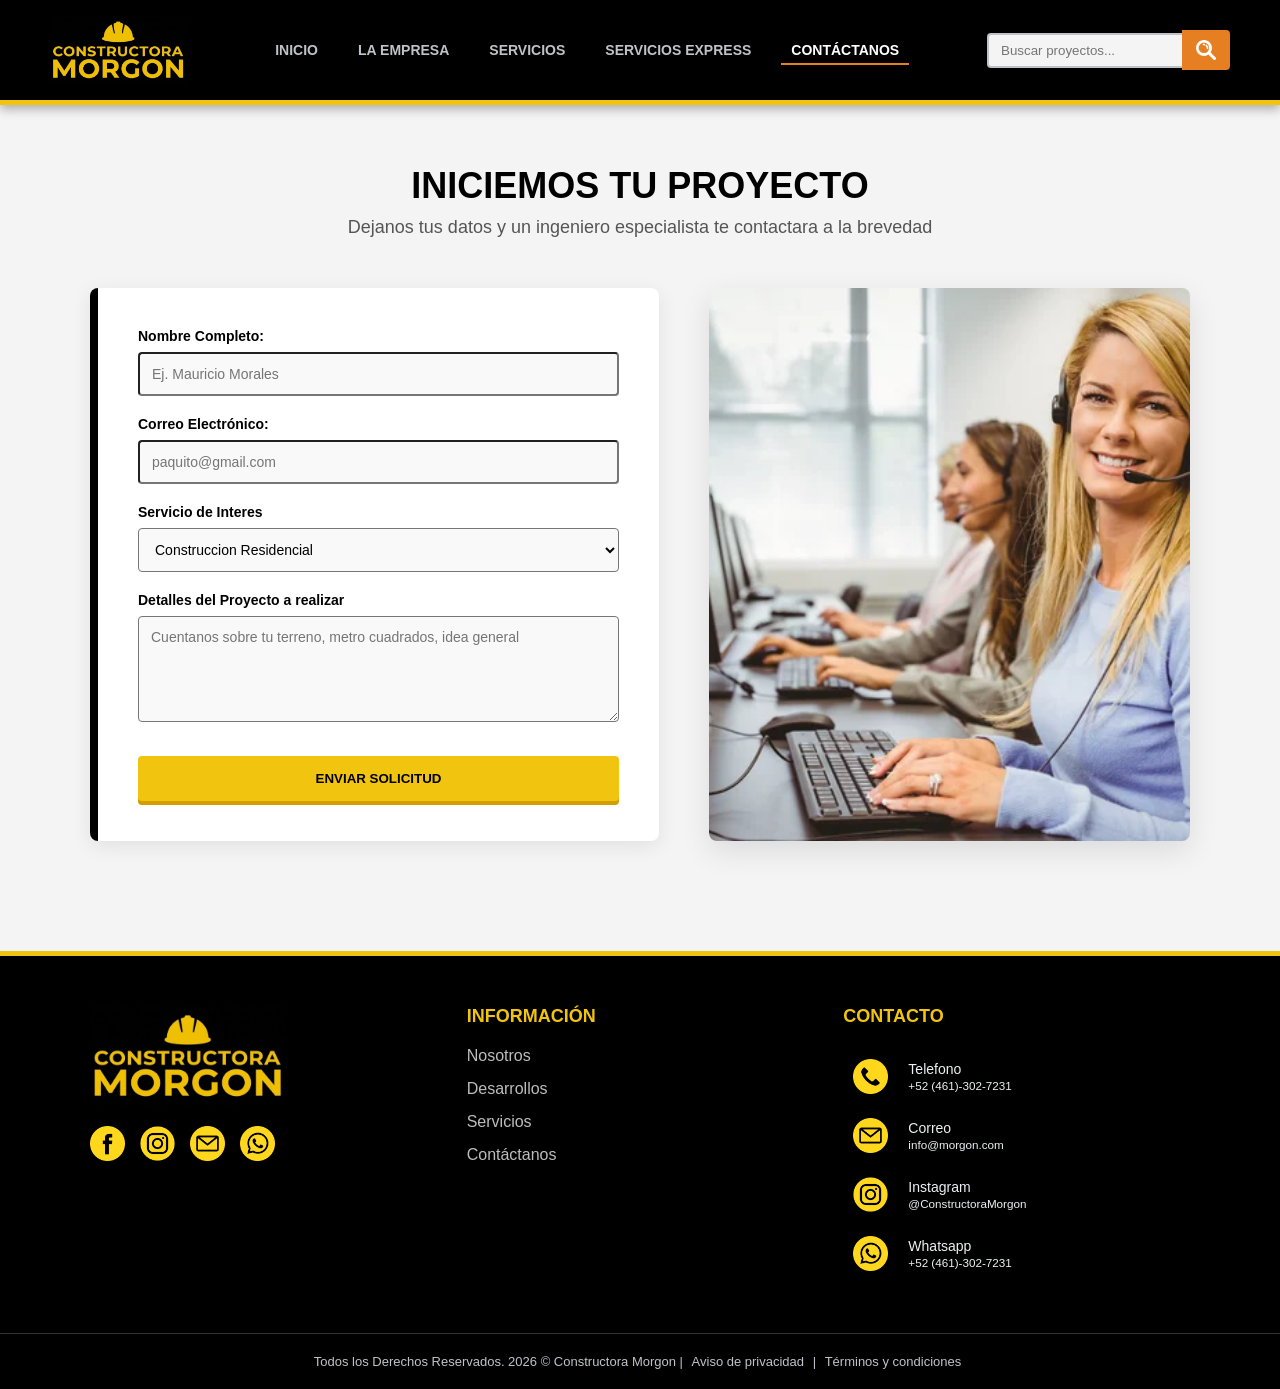
==== contacto.html @ a96509dc "codigo clase, pagina contactanos, estilos y funciones, barra de busqueda" ====
<!-- Declaración del tipo de documento para HTML5 -->
<!DOCTYPE html>
<html lang="es">
<head>
    <!-- Configuraciones básicas de codificación, responsividad y estilos -->
    <meta charset="UTF-8">
    <meta name="viewport" content="width=device-width, initial-scale=1.0">
    <title>Inicio | Constructora Morgon</title>
    <link rel="stylesheet" href="style.css">
    <link rel="stylesheet" href="css/contacto.css">
</head>
<body>

    <!-- ENCABEZADO: Contiene el logo, la navegación y la barra de búsqueda -->
    <header class="header">
        <!-- Logo de la empresa -->
        <div class="logo">
            <img src="img/principal/logo.jpg" alt="Constructora Morgon" class="logo-img">
        </div>
        
        <!-- Menú de navegación principal -->
        <nav class="navbar">
            <ul>
                <li><a href="index.html" >Inicio</a></li>
                <li><a href="empresa.html">La Empresa</a></li>
                <li><a href="servicios.html">Servicios</a></li>
                <li><a href="serviciosExpress.html">Servicios Express</a></li>
                <li><a href="contacto.html" class="active">Contáctanos</a></li>
            </ul>
        </nav>

        <!-- Barra y botón de búsqueda -->
        <div class="search-container">
            <input type="search" placeholder="Buscar proyectos..." class="search-bar">
            <button class="search-btn">
                <img src="iconos/lupa.png" alt="Buscar" class="search-icon-img">
            </button>
        </div>
    </header>

    <!-- CONTENIDO PRINCIPAL: La información que destaca en la página de inicio -->
    <main class="main-content">
        <div class="page-container">
            <div class="section-title">
                <h2>Iniciemos tu Proyecto</h2>
                <p>Dejanos tus datos y un ingeniero especialista te contactara a la brevedad</p>
            </div>

            <div class="contact-split">
                <div class="form-container">
                    <form  id="contactForm" action="#" method="POST">
                        <div class="form-group">
                            <label for="nombre">Nombre Completo:</label>
                            <input type="text" id="nombre" name="nombre" placeholder="Ej. Mauricio Morales" required>
                        </div>
                        <div class="form-group">
                            <label for="correo">Correo Electrónico:</label>
                            <input type="email" id="correo" name="correo" placeholder="paquito@gmail.com" required>
                        </div>
                        <div class="form-group">
                            <label for="servicio">Servicio de Interes</label>
                            <select name="servicio" id="servicio" required>
                                <option value="residencial">Construccion Residencial</option>
                                <option value="industrial">Nave Industrial</option>
                                <option value="presupuesto">Presupuesto Inicial</option>
                                <option value="pisos">Pegado de Pisos para salones</option>
                                <option value="tinaco">Montura de tinaco e instalaciones</option>
                            </select>
                        </div>
                        <div class="form-group">
                            <label for="mensaje">Detalles del Proyecto a realizar</label>
                            <textarea 
                                name="mensaje" 
                                id="mensaje" 
                                rows="5"
                                placeholder="Cuentanos sobre tu terreno, metro cuadrados, idea general"
                                required
                                ></textarea>
                        </div>
                        <button class="cta-button" type="submit">Enviar Solicitud</button>
                    </form>
                </div>
                <div class="contact-image-wrapper">
                    <img src="img/contacto/contactanos.jpg" alt="Contacto Contructura" class="contact-hero-img">
                </div>

            </div>
        </div>        
       

    </main> 

    <!-- PIE DE PÁGINA: Enlaces, redes sociales e información de contacto -->
    <footer class="footer">
        <div class="footer-container">
            
            <!-- Columna 1: Logo corporativo y redes sociales -->
            <div class="footer-col logo-col">
                <img src="img/principal/logo.jpg" alt="Constructora Morgon" class="footer-logo-img">
                <div class="social-links">
                    <a href="#" class="social-icon"><img src="iconos/facebook.png" alt="facebook"></a>
                    <a href="#" class="social-icon"><img src="iconos/instagram.png" alt="instagram"></a>
                    <a href="#" class="social-icon"><img src="iconos/email.png" alt="email"></a>
                    <a href="#" class="social-icon"><img src="iconos/whatsapp.png" alt="whatsapp"></a>
                </div>
            </div>

            <!-- Columna 2: Enlaces rápidos de navegación -->
            <div class="footer-col links-col">
                <h3>Información</h3>
                <ul>
                    <li><a href="empresa.html">Nosotros</a></li>
                    <li><a href="servicios.html">Desarrollos</a></li>
                    <li><a href="servicios.html">Servicios</a></li>
                    <li><a href="contacto.html">Contáctanos</a></li>
                </ul>
            </div>

            <!-- Columna 3: Tabla con detalles de contacto directo -->
            <div class="footer-col contact-col">
                <h3>Contacto</h3>
                <table class="contact-table">
                    <tr>
                        <td class="icon-cell"><img src="iconos/telefono.png" alt="Tel" class="contact-icon-img"></td>
                        <td>Telefono <br><small>+52 (461)-302-7231</small></td>
                    </tr>
                    <tr>
                        <td class="icon-cell"><img src="iconos/email.png" alt="Email" class="contact-icon-img"></td>
                        <td>Correo <br><small>info@morgon.com</small></td>
                    </tr>
                    <tr>
                        <td class="icon-cell"><img src="iconos/instagram.png" alt="Instagram" class="contact-icon-img"></td>
                        <td>Instagram <br><small>@ConstructoraMorgon</small></td>
                    </tr>
                    <tr>
                        <td class="icon-cell"><img src="iconos/whatsapp.png" alt="Tel" class="contact-icon-img"></td>
                        <td>Whatsapp <br><small>+52 (461)-302-7231</small></td>
                    </tr>
                </table>
            </div>
            
        </div>

        <!-- Barra final del pie de página con derechos reservados y legales -->
        <div class="footer-bottom">
            <p>Todos los Derechos Reservados. 2026 &copy; Constructora Morgon | <a href="#">Aviso de privacidad</a> | <a href="#">Términos y condiciones</a></p>
        </div>
    </footer>

    <!-- Enlace al archivo de JavaScript para darle funcionalidad a los carruseles -->
    <script src="funciones/contacto.js"></script>
    <script src="funciones/global.js"></script>
</body>
</html>
---- style.css ----
/* =========================================
   1. ESTILOS GLOBALES Y RESET
   ========================================= */
* {
    margin: 0;
    padding: 0;
    box-sizing: border-box;
    font-family: 'Verdana', 'Geneva', sans-serif;
}

body {
    background-color: #f4f4f4;
    color: #000000;
    display: flex;
    flex-direction: column;
    min-height: 100vh;
}

/* Botón de Llamada a la Acción (Global) */
.cta-button {
    display: inline-block;
    padding: 15px 30px;
    background-color: #f1c40f;
    color: #000000;
    text-decoration: none;
    font-weight: bold;
    border-radius: 4px;
    text-transform: uppercase;
    transition: background-color 0.3s, transform 0.2s;
    box-shadow: 0 4px 0 #d39e00;
}

.cta-button:hover {
    background-color: #f39c12;
    transform: translateY(-2px);
}


/* =========================================
   2. ENCABEZADO Y NAVEGACIÓN (HEADER)
   ========================================= */
.header {
    background-color: #000000;
    color: white;
    display: flex;
    justify-content: space-between;
    align-items: center;
    padding: 15px 50px;
    border-bottom: 5px solid #f1c40f;
    box-shadow: 0 4px 10px rgba(0,0,0,0.3);
}

.logo {
    display: flex;
    align-items: center;
}

.logo-img {
    height: 70px;
    width: auto;
}

.navbar ul {
    list-style: none;
    display: flex;
    gap: 20px;
}

.navbar a {
    color: #bdc3c7;
    text-decoration: none;
    font-weight: bold;
    text-transform: uppercase;
    font-size: 14px;
    padding: 5px 10px;
    transition: color 0.3s ease, border-bottom 0.3s ease;
}

.navbar a:hover {
    color: #e67e22;
}

.navbar a.active {
    color: white;
    border-bottom: 2px solid #e67e22;
}

/* --- Barra de Búsqueda --- */
.search-container {
    display: flex;
    align-items: center;
}

.search-bar {
    padding: 8px 12px;
    border: 2px solid #bdc3c7;
    border-radius: 4px 0 0 4px;
    background-color: #f4f4f4;
    outline: none;
    border-right: none; 
}

.search-bar:focus {
    border-color: #f1c40f;
}

.search-btn {
    padding: 8px 12px;
    border: 2px solid #e67e22;
    background-color: #e67e22;
    cursor: pointer;
    border-radius: 0 4px 4px 0;
    transition: background-color 0.3s, border-color 0.3s;
    display: flex;
    align-items: center;
    justify-content: center;
}

.search-btn:hover {
    background-color: #d35400;
    border-color: #d35400;
}

.search-icon-img {
    width: 20px;
    height: 20px;
    display: block;
    transition: filter 0.3s ease;
    filter: invert(100%);
}

.search-btn:hover .search-icon-img {
    filter: invert(78%) sepia(54%) saturate(638%) hue-rotate(358deg) brightness(100%) contrast(104%);
}


/* =========================================
   3. PÁGINA PRINCIPAL (INDEX)
   ========================================= */
.main-index {
    padding: 0;
    background: none; 
    flex: 1;
}

/* --- Hero Full Width --- */
.hero-full {
    height: 80vh;
    min-height: 500px;
    background-image: linear-gradient(rgba(0, 0, 0, 0.6), rgba(0, 0, 0, 0.8)), url('img/principal/constructora-principal.jpg');
    background-size: cover;
    background-position: center;
    background-attachment: fixed;
    display: flex;
    align-items: center;
    justify-content: center;
    text-align: center;
    padding: 20px;
}

.hero-content {
    max-width: 800px;
    color: white;
}

.hero-content h2 {
    font-size: 48px;
    color: #f1c40f;
    text-transform: uppercase;
    margin-bottom: 20px;
    text-shadow: 2px 2px 5px rgba(0,0,0,0.5);
}

.hero-content p {
    font-size: 18px;
    line-height: 1.6;
    margin-bottom: 35px;
    color: #ecf0f1;
}

/*---Seccion de carrusel--*/
.carousels-section {
    padding: 80xp 20px;
    background-color: #f4f4f4;
    margin-top: 50px;
}

.text-center{
    text-align: center;
}

.carousels-wrapper {
    display: flex;
    gap: 40px;
    justify-content: center;
    flex-wrap: wrap;
}

.carousel-container {
    flex: 1;
    min-width: 300px;
    max-width: 500px;
    position: relative;
    border-radius: 8px;
    overflow: hidden;
    box-shadow: 0 10px 20px rgba(0,0,0,0.15);
    border-bottom: 5px solid #f1c40f;
}

.carousel-track {
    position: relative;
    width: 100%;
    height: 350px;
}

.carousel-slide {
    position: absolute;
    top: 0;
    left: 0;
    width: 100%;
    height: 100%;
    object-fit: cover;
    opacity: 0;
    transition: opacity 0.8s ease;
}

.carousel-slide.active {
    opacity: 1;
}

/* --- Botones y puntos---*/
.carousel-btn {
    position: absolute;
    top: 50%;
    transform: translateY(-50%);
    background-color: rgba(0,0,0,0.7);
    color: white;
    border: none;
    cursor: pointer;
    width: 40px;
    height: 40px;
    border-radius: 50%;
    font-size: 18px;
    transition: background-color 0.3s, transform 0.2s;
    display: flex;
    align-items: center;
    justify-content: center;
}

.carousel-btn:hover {
    background-color: #f1c40f;
    color: black;
    transform: translateY(-50%) scale(1.1);
}

.carousel-btn.prev {left: 15px;}
.carousel-btn.next {right: 15px;}

.carousel-indicators {
    position: absolute;
    bottom: 15px;
    left: 50%;
    transform: translateX(-50%);
    display: flex;
    gap: 8px;
    z-index: 10;
}

.dot {
    width: 12px;
    height: 12px;
    background-color: rgba(255, 255, 255, 0.5);
    border-radius: 50%;
    cursor: pointer;
    transition: background-color 0.3s ease, transform 0.2s;
}

.dot:hover, .dot.active{
    background-color: #f1c40f;
    transform: scale(1.2);
}

/*--- Contenido Principal Extra---*/
.main-content{
    flex: 1;
    display: flex;
    justify-content: center;
    align-items: center;
    text-align: center;
    padding: 60px 20px;
    background-image: radial-gradient(#dcdde1 1px, trasparent 1px);
    background-size: 20px 20px;
}

.hero {
    background: white;
    padding: 50px;
    border-radius: 4px;
    border-left: 10px solid #000000;
    box-shadow: 0 10px 30px rgba(0,0,0,0.1);
    max-width: 700px;
}

.hero h2{
    color: #000000;
    margin-bottom: 20px;
    font-size: 32px;
    text-transform: uppercase;
}

.hero p{
    color: #555;
    margin-bottom: 35px;
    line-height: 1.8;
    font-size: 16px;
}

/*PAGINAS INTERNAS (EMPRESA; SERVICIOS; CONTACTOS*/
.page-container{
    width: 100%;
    max-width: 1100px;
    margin: 0 auto;
}

.section-title{
    margin-bottom: 50px;

}

.section-title h2 {
    color: #000000;
    font-size: 36px;
    text-transform: uppercase;
    margin-bottom: 10px;
}

.section-title p {
    color: #555;
    font-size: 18px;
}

.section-icon {
    width: 45px;
    height: 45px;
    margin-bottom: 15px;
    filter: invert(78%) sepia(54%) saturate(638%) hue-rotate(358deg) brightness(100%) contrast(104%);
}

/*PIE DE PAGINA (FOOTER)*/


.footer {
    background-color: #000000;
    color:#bdc3c7;
    margin-top: 50px;
    border-top: 5px solid #f1c40f;
}

.footer-container{
    display: flex;
    justify-content: space-between;
    flex-wrap: wrap;
    padding: 50px;
    max-width: 1200px;
    margin: 0 auto;
    gap: 30px;
}

.footer-col{
    flex: 1;
    min-width: 250px;
}

.footer-col h3{
    color: #f1c40f;
    margin-bottom: 20px;
    font-size: 18px;
    text-transform: uppercase;
}

.footer-logo-img{
    height: 100px;
    width: auto;
    margin-bottom: 20px;
    display: block;
}

/*ICONOS Y REDES SOCIALES*/

.social-links{
    display: flex;
    gap:15px;
}

.social-icon img, .contact-icon-img{
    width: 35px;
    height: 35px;
    display: block;
    transition: filter 0.3s ease, transform 0.2s;
    filter: invert(78%) sepia(54%) saturate(638%) hue-rotate(358deg) brightness(100%) contrast(104%);
}

.social-icon:hover img{
    filter: invert(53%) sepia(82%) saturate(2185%) hue-rotate(351deg) brightness(93%) contrast(93%);
    transform: translateY(-3px);
}

/*--- Enlaces y tabla de contacto*/

.links-col ul{
    list-style: none
}

.links-col ul li{
    margin-bottom: 15px;
}

.links-col ul li a{
    color: #bdbdbd;
    text-decoration: none;
    transition: color 0.3s;
}

.links-col ul li a:hover{
    color: #e67e22;
}


.contact-table {
    width: 100%;
    border-collapse: collapse;
}

.contact-table td{
    padding: 12px 10px;
    border: none;
    color:#ecf0f1;
    font-size: 14px;
    vertical-align: middle;
}

.contact-table td.icon-cell{
    width: 40px;
    text-align: left;
}

.contact-table tr:hover .contact-icon-img{
    filter: invert(53%) sepia(82%) saturate(2185%) hue-rotate(351deg) brightness(93%) contrast(93%);
}

.footer-bottom {
    background-color: #000000;
    text-align: center;
    padding: 20px;
    font-size: 13px;
    border-top: 1px solid #333
}

.footer-bottom a{
    color: #bdc3c7;
    text-decoration: none;
    margin: 0 5px;
}

.footer-bottom a:hover{
    color: #f1c40f;
}

/*
=======================================
SECCION SERVICIOS EXPRESS
=======================================
/* Contenedor Principal de la página */
.main-express {
    padding: 60px 20px;
    max-width: 1200px;
    margin: 0 auto;
    font-family: 'Verdana', sans-serif; 
}

/* Contenedor de la barra de búsqueda para centrarla */
.search-wrap {
    text-align: center;
    margin-bottom: 50px;
}

.search-wrap h1 {
    margin-bottom: 30px;
    font-size: 2.5rem;
    text-transform: uppercase;
}

.search-box {
    position: relative; /* Indispensable para anclar el botón internamente */
    display: flex;
    align-items: center;
    max-width: 500px; /* Define un ancho claro para centrarlo */
    margin: 0 auto;
}

.input-curvo {
    width: 100%;
    padding: 15px 100px 15px 25px; /* Espacio extra a la derecha para el botón */
    border-radius: 50px;
    border: 2px solid #333;
    outline: none;
    font-size: 16px;
    background-color: white;
}

.btn-curvo {
    position: absolute; /* Se mueve libremente dentro del search-box */
    right: 5px; /* Se pega al borde derecho interno */
    padding: 10px 25px;
    border-radius: 50px;
    background-color: #f1c40f;
    border: none;
    font-weight: bold;
    cursor: pointer;
    z-index: 10; /* Asegura que esté por encima del input */
}

.btn-curvo:hover {
    background-color: #f39c12;
}

/* CONTENEDOR GENERAL (El recuadro que separa de 3 en 3) */
.services-grid-large {
    display: grid;
    grid-template-columns: repeat(3, 1fr);
    gap: 30px;
    padding: 40px;
    background-color: #fff;
    border: 4px solid #f1c40f;
    border-radius: 20px;
    margin-top: 30px;
}

/* LA TARJETA INDIVIDUAL */
.servicio-card {
    background: #ffffff;
    border: 1px solid #eee;
    border-radius: 15px;
    overflow: hidden;
    transition: transform 0.3s ease, box-shadow 0.3s ease;
    text-align: center;
    padding-bottom: 20px;
    display: flex;
    flex-direction: column;
}

.servicio-card:hover {
    transform: translateY(-10px); /* Efecto de elevación */
    border-color: #f1c40f;
    box-shadow: 0 10px 20px rgba(0,0,0,0.15);
}

/* Imagen dentro de la tarjeta */
.servicio-card img {
    width: 100%;
    height: 200px;
    object-fit: cover; /* Ajusta la imagen sin deformarla */
}

.servicio-card h3 {
    margin: 20px 0 10px;
    text-transform: uppercase;
    color: #000;
    font-size: 1.2rem;
}

.servicio-card p {
    font-size: 14px;
    color: #666;
    margin: 0 15px 20px;
    line-height: 1.4;
}

/* Botón interno de la tarjeta */
.servicio-card .cta-button {
    margin: auto 20px 10px;
    padding: 10px;
    font-size: 13px;
}

/* --- ESTILOS DEL MODAL --- */
.modal {
    display: none; /* Oculto por defecto */
    position: fixed;
    z-index: 1000;
    left: 0;
    top: 0;
    width: 100%;
    height: 100%;
    background-color: rgba(0,0,0,0.8); /* Fondo oscuro */
    backdrop-filter: blur(5px); /* Efecto de desenfoque al fondo */
}

.modal-content {
    background-color: #fff;
    margin: 5% auto;
    padding: 30px;
    border-radius: 15px;
    width: 80%;
    max-width: 600px;
    position: relative;
    border-top: 10px solid #f1c40f; 
}

.close-btn {
    position: absolute;
    right: 20px;
    top: 10px;
    font-size: 30px;
    cursor: pointer;
}

.modal-detalle-img {
    width: 100%;
    height: 250px;
    object-fit: cover;
    border-radius: 10px;
    margin-bottom: 20px;
}

.modal-info-extra {
    display: flex;
    justify-content: space-around;
    background: #f4f4f4;
    padding: 15px;
    border-radius: 8px;
    margin: 20px 0;
}

/* =========================================
   DISEÑO RESPONSIVO (MÓVILES)
   ========================================= */
@media (max-width: 850px) {
    .zigzag-row, .zigzag-row.reverse {
        flex-direction: column;
        gap: 30px;
    }
    
    .contact-split {
        flex-direction: column;
    }
    
    .services-grid-large {
        grid-template-columns: 1fr !important;
    }
}
---- css/contacto.css ----
.page-container{
    width: 100%;
    max-width: 1100px;
    margin: 0 auto;
}

.section-title{
    margin-bottom: 50px;

}

.section-title h2{
    color: #000;
    font-size: 36px;
    text-transform: uppercase;
    margin-bottom: 10px;
}

.section-title p{
    color: #555;
    font-size: 18px;
}

/*Diseño pantalla dividida*/
.contact-split{
    display: flex;
    gap: 50px;
    align-items: stretch;
}

.form-container{
    flex: 1;
    background: white;
    padding: 40px;
    border-radius: 8px;
    box-shadow: 0 5px 20px rgba(0, 0, 0, 0.08);
    text-align: left;
    border-left: 8px solid #000000;
}

.contact-image-wrapper{
    flex:1;
}

.contact-hero-img{
    width: 100%;
    height: 100%;
    object-fit: cover;
    border-radius: 8px;
    box-shadow: 0 10px 30px rgba(0, 0, 0, 0.1);
}

.form-group{
    margin-bottom: 20px;

}

.form-group label{
    display: block;
    font-weight: bold;
    margin-bottom: 8px;
    color: #000;
    font-size: 14px;

}

.form-group input,
.form-group select,
.form-group textarea {
    width: 100%;
    padding: 12px;
    border: 2 px solid #bdc3c7;
    border-radius: 4px;
    background-color: #f9f9f9;
    font-size: 14px;
    outline: none;
    transition: border-color 0.3s ease;
}

.form-group input:focus,
.form-group select:focus,
.form-group textarea:focus {
    border-color: #f1c40f;
    background-color: #ffffff;
}

.form-container .cta-button{
    width: 100%;
    border: none;
    cursor: pointer;
    margin-top: 10px;
}
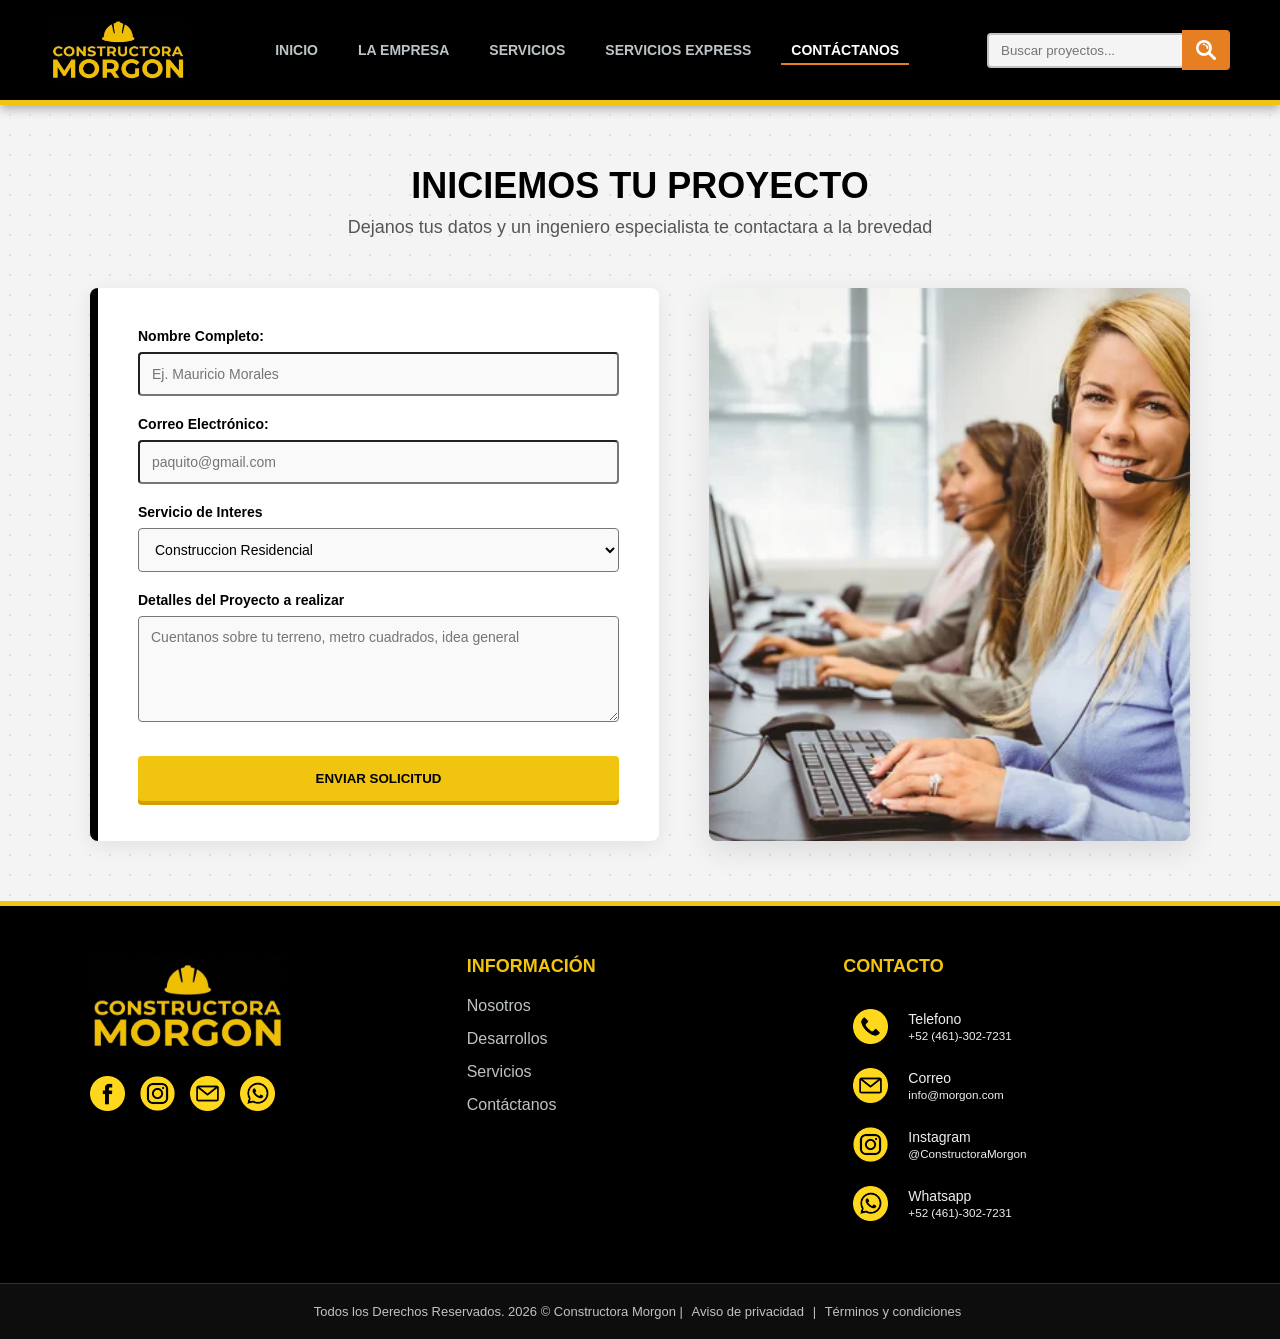
==== commit 1716edba: "archivos de estilos" ====
--- a/contacto.html
+++ b/contacto.html
@@ -6,7 +6,7 @@
     <meta charset="UTF-8">
     <meta name="viewport" content="width=device-width, initial-scale=1.0">
     <title>Inicio | Constructora Morgon</title>
-    <link rel="stylesheet" href="style.css">
+    <link rel="stylesheet" href="css/global.css">
     <link rel="stylesheet" href="css/contacto.css">
 </head>
 <body>
--- a/css/global.css
+++ b/css/global.css
@@ -0,0 +1,287 @@
+/* =========================================
+   ESTILOS GLOBALES Y RESET
+   ========================================= */
+* {
+    margin: 0;
+    padding: 0;
+    box-sizing: border-box;
+    font-family: 'Verdana', 'Geneva', sans-serif;
+}
+
+body {
+    background-color: #f4f4f4;
+    color: #000000;
+    display: flex;
+    flex-direction: column;
+    min-height: 100vh;
+}
+
+/* Botón de Llamada a la Acción (Global) */
+.cta-button {
+    display: inline-block;
+    padding: 15px 30px;
+    background-color: #f1c40f;
+    color: #000000;
+    text-decoration: none;
+    font-weight: bold;
+    border-radius: 4px;
+    text-transform: uppercase;
+    transition: background-color 0.3s, transform 0.2s;
+    box-shadow: 0 4px 0 #d39e00;
+}
+
+.cta-button:hover {
+    background-color: #f39c12;
+    transform: translateY(-2px);
+}
+
+
+/* =========================================
+   2. ENCABEZADO Y NAVEGACIÓN (HEADER)
+   ========================================= */
+.header {
+    background-color: #000000;
+    color: white;
+    display: flex;
+    justify-content: space-between;
+    align-items: center;
+    padding: 15px 50px;
+    border-bottom: 5px solid #f1c40f;
+    box-shadow: 0 4px 10px rgba(0,0,0,0.3);
+}
+
+.logo {
+    display: flex;
+    align-items: center;
+}
+
+.logo-img {
+    height: 70px;
+    width: auto;
+}
+
+.navbar ul {
+    list-style: none;
+    display: flex;
+    gap: 20px;
+}
+
+.navbar a {
+    color: #bdc3c7;
+    text-decoration: none;
+    font-weight: bold;
+    text-transform: uppercase;
+    font-size: 14px;
+    padding: 5px 10px;
+    transition: color 0.3s ease, border-bottom 0.3s ease;
+}
+
+.navbar a:hover {
+    color: #e67e22;
+}
+
+.navbar a.active {
+    color: white;
+    border-bottom: 2px solid #e67e22;
+}
+
+/* --- Barra de Búsqueda --- */
+.search-container {
+    display: flex;
+    align-items: center;
+}
+
+.search-bar {
+    padding: 8px 12px;
+    border: 2px solid #bdc3c7;
+    border-radius: 4px 0 0 4px;
+    background-color: #f4f4f4;
+    outline: none;
+    border-right: none; 
+}
+
+.search-bar:focus {
+    border-color: #f1c40f;
+}
+
+.search-btn {
+    padding: 8px 12px;
+    border: 2px solid #e67e22;
+    background-color: #e67e22;
+    cursor: pointer;
+    border-radius: 0 4px 4px 0;
+    transition: background-color 0.3s, border-color 0.3s;
+    display: flex;
+    align-items: center;
+    justify-content: center;
+}
+
+.search-btn:hover {
+    background-color: #d35400;
+    border-color: #d35400;
+}
+
+.search-icon-img {
+    width: 20px;
+    height: 20px;
+    display: block;
+    transition: filter 0.3s ease;
+    filter: invert(100%);
+}
+
+.search-btn:hover .search-icon-img {
+    filter: invert(78%) sepia(54%) saturate(638%) hue-rotate(358deg) brightness(100%) contrast(104%);
+}
+
+
+/* --- Contenido Principal Extra --- */
+.main-content {
+    flex: 1;
+    display: flex;
+    justify-content: center;
+    align-items: center;
+    text-align: center;
+    padding: 60px 20px;
+    background-image: radial-gradient(#dcdde1 1px, transparent 1px);
+    background-size: 20px 20px;
+}
+
+.hero {
+    background: white;
+    padding: 50px;
+    border-radius: 4px;
+    border-left: 10px solid #000000;
+    box-shadow: 0 10px 30px rgba(0,0,0,0.1);
+    max-width: 700px;
+}
+
+.hero h2 {
+    color: #000000;
+    margin-bottom: 20px;
+    font-size: 32px;
+    text-transform: uppercase;
+}
+
+.hero p {
+    color: #555;
+    margin-bottom: 35px;
+    line-height: 1.8;
+    font-size: 16px;
+}
+
+/* =========================================
+   5. PIE DE PÁGINA (FOOTER)
+   ========================================= */
+.footer {
+    background-color: #000000;
+    color: #bdc3c7;
+    margin-top: auto;
+    border-top: 5px solid #f1c40f;
+}
+
+.footer-container {
+    display: flex;
+    justify-content: space-between;
+    flex-wrap: wrap;
+    padding: 50px;
+    max-width: 1200px;
+    margin: 0 auto;
+    gap: 30px;
+}
+
+.footer-col {
+    flex: 1;
+    min-width: 250px;
+}
+
+.footer-col h3 {
+    color: #f1c40f;
+    margin-bottom: 20px;
+    font-size: 18px;
+    text-transform: uppercase;
+}
+
+.footer-logo-img {
+    height: 100px;
+    width: auto;
+    margin-bottom: 20px;
+    display: block;
+}
+
+/* --- Iconos y Redes Sociales --- */
+.social-links {
+    display: flex;
+    gap: 15px;
+}
+
+.social-icon img, .contact-icon-img {
+    width: 35px;
+    height: 35px;
+    display: block;
+    transition: filter 0.3s ease, transform 0.2s;
+    filter: invert(78%) sepia(54%) saturate(638%) hue-rotate(358deg) brightness(100%) contrast(104%);
+}
+
+.social-icon:hover img {
+    filter: invert(53%) sepia(82%) saturate(2185%) hue-rotate(351deg) brightness(93%) contrast(93%);
+    transform: translateY(-3px);
+}
+
+/* --- Enlaces y Tabla de Contacto --- */
+.links-col ul {
+    list-style: none;
+}
+
+.links-col ul li {
+    margin-bottom: 15px;
+}
+
+.links-col ul li a {
+    color: #bdc3c7;
+    text-decoration: none;
+    transition: color 0.3s;
+}
+
+.links-col ul li a:hover {
+    color: #e67e22;
+}
+
+.contact-table {
+    width: 100%;
+    border-collapse: collapse;
+}
+
+.contact-table td {
+    padding: 12px 10px;
+    border: none;
+    color: #ecf0f1;
+    font-size: 14px;
+    vertical-align: middle;
+}
+
+.contact-table td.icon-cell {
+    width: 40px;
+    text-align: left;
+}
+
+.contact-table tr:hover .contact-icon-img {
+    filter: invert(53%) sepia(82%) saturate(2185%) hue-rotate(351deg) brightness(93%) contrast(93%);
+}
+
+.footer-bottom {
+    background-color: #0d0d0d;
+    text-align: center;
+    padding: 20px;
+    font-size: 13px;
+    border-top: 1px solid #333;
+}
+
+.footer-bottom a {
+    color: #bdc3c7;
+    text-decoration: none;
+    margin: 0 5px;
+}
+
+.footer-bottom a:hover {
+    color: #f1c40f;
+}
